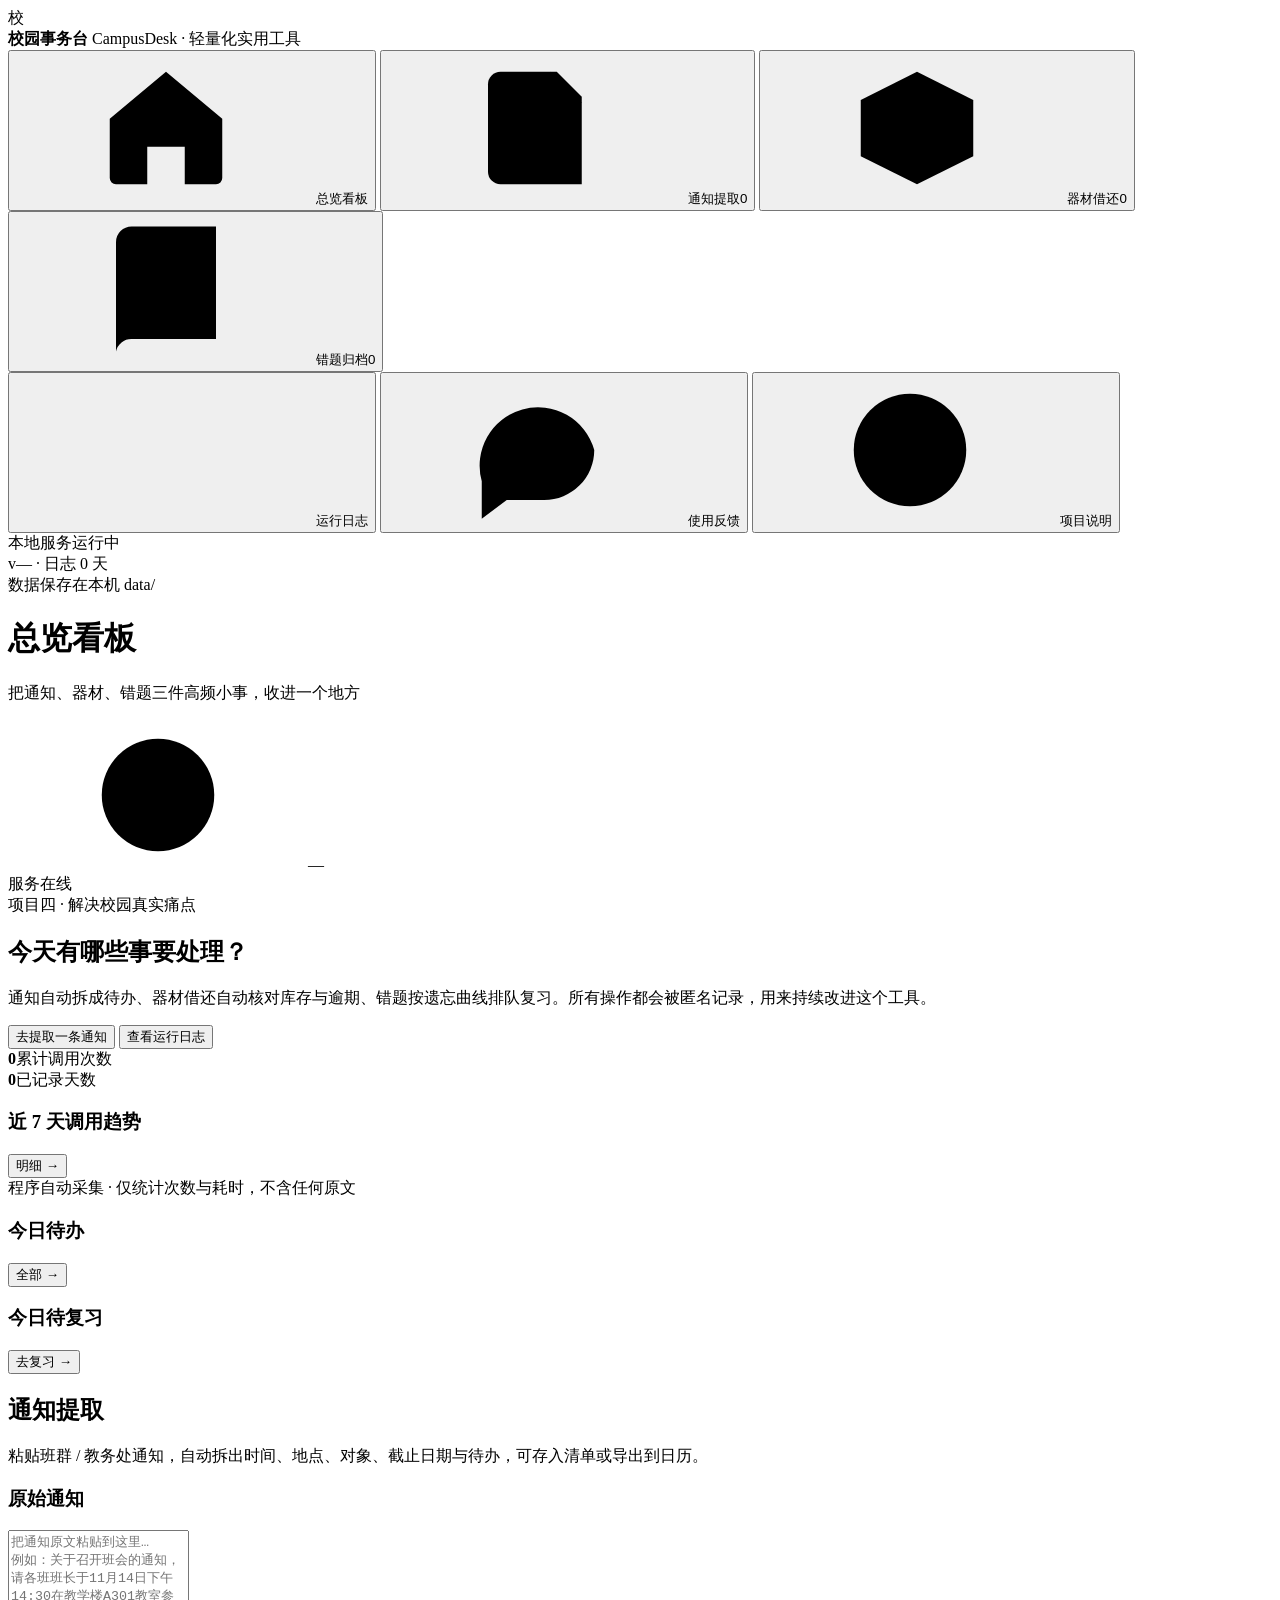
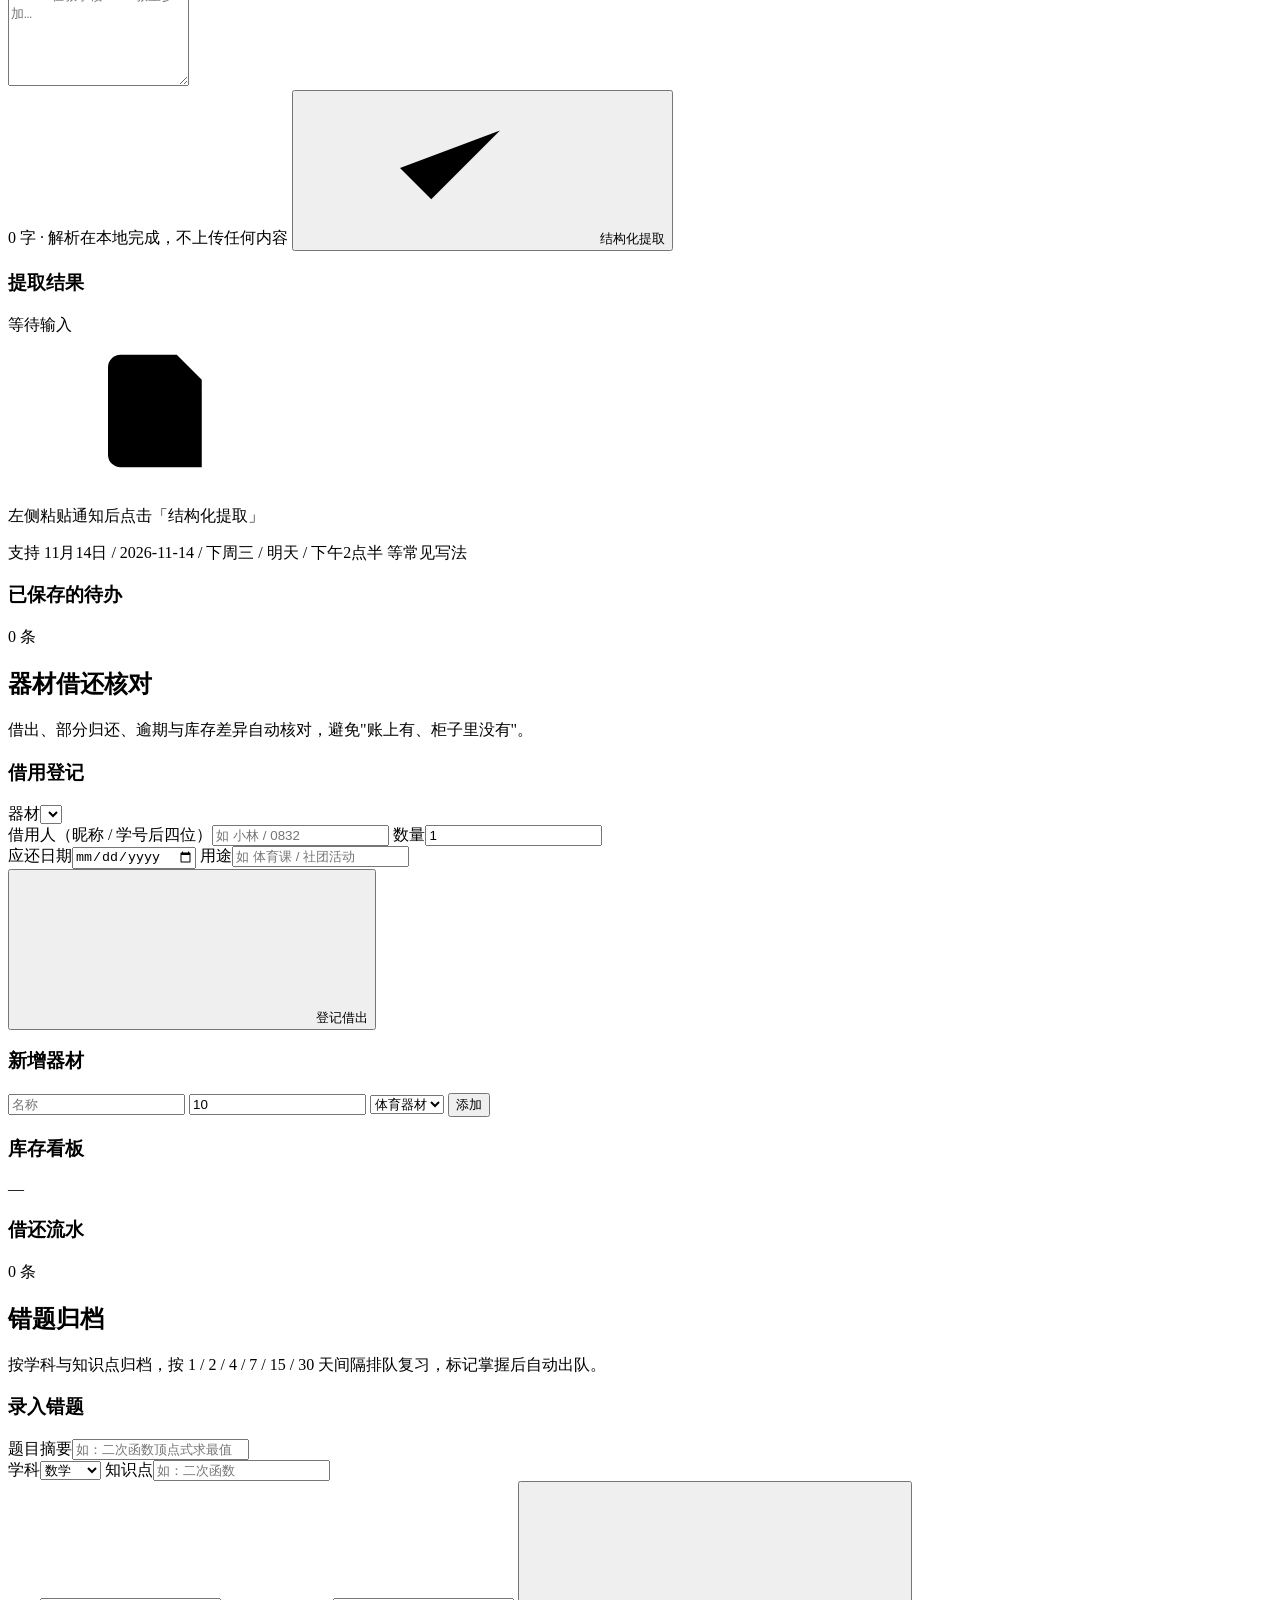
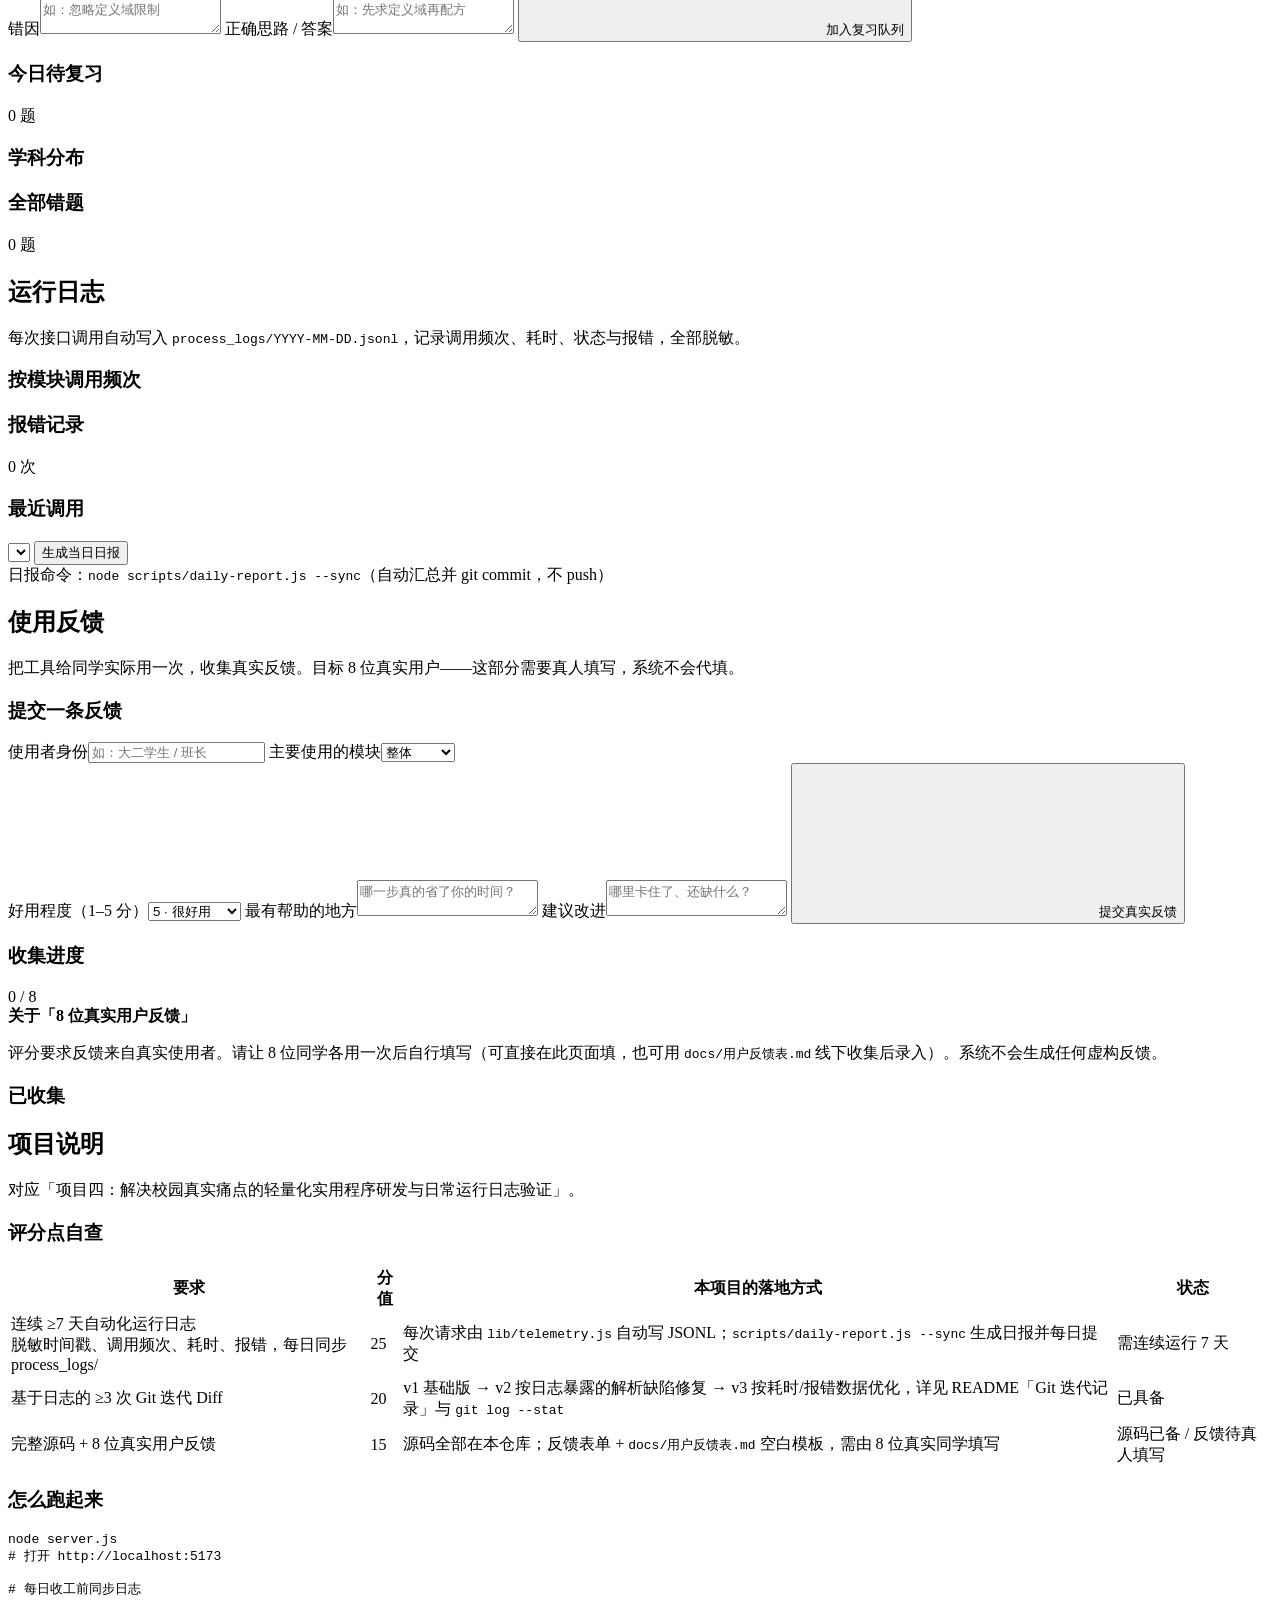
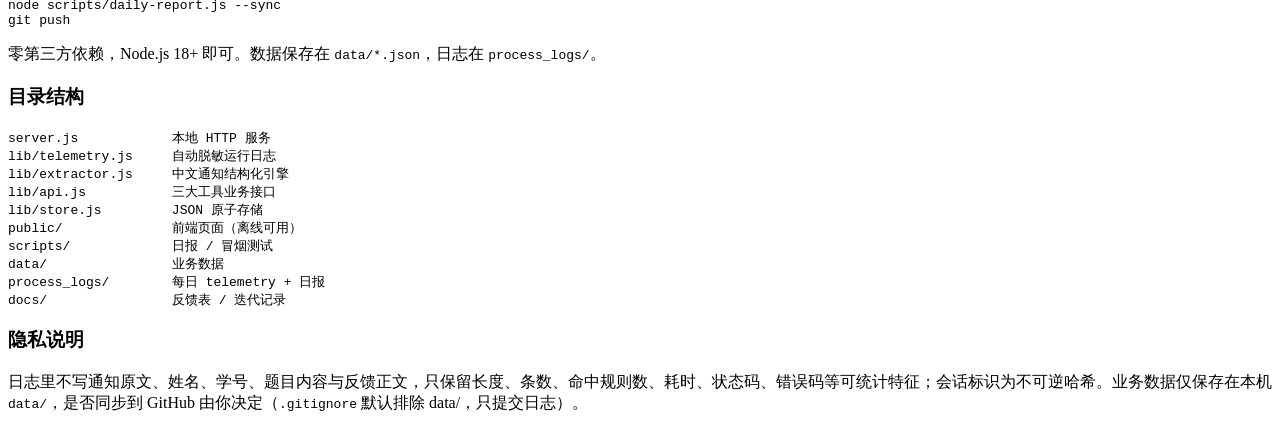
==== public/index.html @ 6c7e113b "feat(v1): 校园事务台基础可运行版 - 零依赖 Node HTTP 服务 + 离线可用前端 - 通知提取 / 器材借还核对 / 错题归档 三大工具 API - telemetry 自动脱敏日志" ====
<!DOCTYPE html>
<html lang="zh-CN">
<head>
<meta charset="UTF-8">
<meta name="viewport" content="width=device-width, initial-scale=1.0">
<title>校园事务台 · CampusDesk</title>
<link rel="stylesheet" href="/style.css">
</head>
<body>
<svg xmlns="http://www.w3.org/2000/svg" style="display:none" aria-hidden="true">
  <symbol id="i-home" viewBox="0 0 24 24"><path d="M3 10.5 12 3l9 7.5V20a1 1 0 0 1-1 1h-5v-6H9v6H4a1 1 0 0 1-1-1z"/></symbol>
  <symbol id="i-notice" viewBox="0 0 24 24"><path d="M6 3h9l4 4v14H6a2 2 0 0 1-2-2V5a2 2 0 0 1 2-2z"/><path d="M14 3v5h5M8 12h8M8 16h6"/></symbol>
  <symbol id="i-box" viewBox="0 0 24 24"><path d="M3 7.5 12 3l9 4.5v9L12 21l-9-4.5z"/><path d="m3 7.5 9 4.5 9-4.5M12 12v9"/></symbol>
  <symbol id="i-book" viewBox="0 0 24 24"><path d="M4 4.5A2.5 2.5 0 0 1 6.5 2H20v18H6.5A2.5 2.5 0 0 0 4 22z"/><path d="M8 7h8M8 11h6"/></symbol>
  <symbol id="i-chart" viewBox="0 0 24 24"><path d="M4 20V10M10 20V4M16 20v-7M22 20H2"/></symbol>
  <symbol id="i-chat" viewBox="0 0 24 24"><path d="M21 12a8 8 0 0 1-8 8H7l-4 3v-6a8 8 0 1 1 18-5z"/><path d="M8 11h8M8 14h5"/></symbol>
  <symbol id="i-info" viewBox="0 0 24 24"><circle cx="12" cy="12" r="9"/><path d="M12 11v5M12 8h.01"/></symbol>
  <symbol id="i-check" viewBox="0 0 24 24"><path d="m4 12 5 5L20 6"/></symbol>
  <symbol id="i-clock" viewBox="0 0 24 24"><circle cx="12" cy="12" r="9"/><path d="M12 7v5l3 2"/></symbol>
  <symbol id="i-alert" viewBox="0 0 24 24"><path d="M12 3 2 20h20z"/><path d="M12 9v5M12 17h.01"/></symbol>
  <symbol id="i-download" viewBox="0 0 24 24"><path d="M12 3v12m0 0 4-4m-4 4-4-4M4 19h16"/></symbol>
  <symbol id="i-plus" viewBox="0 0 24 24"><path d="M12 5v14M5 12h14"/></symbol>
</svg>

<div class="app">
  <aside class="sidebar">
    <div class="brand">
      <div class="brand-mark">校</div>
      <div class="brand-text">
        <strong>校园事务台</strong>
        <span>CampusDesk · 轻量化实用工具</span>
      </div>
    </div>
    <nav class="nav" id="nav">
      <button class="nav-item active" data-view="dashboard"><svg><use href="#i-home"/></svg>总览看板</button>
      <button class="nav-item" data-view="notice"><svg><use href="#i-notice"/></svg>通知提取<span class="nav-badge" id="badge-notice">0</span></button>
      <button class="nav-item" data-view="equipment"><svg><use href="#i-box"/></svg>器材借还<span class="nav-badge warn" id="badge-loan">0</span></button>
      <button class="nav-item" data-view="mistake"><svg><use href="#i-book"/></svg>错题归档<span class="nav-badge" id="badge-mistake">0</span></button>
      <div class="nav-divider"></div>
      <button class="nav-item" data-view="logs"><svg><use href="#i-chart"/></svg>运行日志</button>
      <button class="nav-item" data-view="feedback"><svg><use href="#i-chat"/></svg>使用反馈</button>
      <button class="nav-item" data-view="about"><svg><use href="#i-info"/></svg>项目说明</button>
    </nav>
    <div class="side-foot">
      <div class="live-dot"><i></i> 本地服务运行中</div>
      <div class="side-meta">v<span id="side-version">—</span> · 日志 <span id="side-logdays">0</span> 天</div>
      <div class="side-meta">数据保存在本机 data/</div>
    </div>
  </aside>

  <div class="main">
    <header class="topbar">
      <div>
        <h1 id="page-title">总览看板</h1>
        <p id="page-sub">把通知、器材、错题三件高频小事，收进一个地方</p>
      </div>
      <div class="topbar-right">
        <div class="today-chip"><svg><use href="#i-clock"/></svg><span id="today-text">—</span></div>
        <div class="health-chip"><span class="pulse"></span>服务在线</div>
      </div>
    </header>

    <main class="content">
      <!-- ============ 总览 ============ -->
      <section class="view active" id="view-dashboard">
        <div class="hero">
          <div class="hero-copy">
            <div class="hero-kicker">项目四 · 解决校园真实痛点</div>
            <h2>今天有哪些事要处理？</h2>
            <p>通知自动拆成待办、器材借还自动核对库存与逾期、错题按遗忘曲线排队复习。所有操作都会被匿名记录，用来持续改进这个工具。</p>
            <div class="hero-actions">
              <button class="btn btn-white" data-go="notice">去提取一条通知</button>
              <button class="btn btn-ghost-white" data-go="logs">查看运行日志</button>
            </div>
          </div>
          <div class="hero-side">
            <div class="hero-num"><strong id="hero-calls">0</strong><span>累计调用次数</span></div>
            <div class="hero-num"><strong id="hero-days">0</strong><span>已记录天数</span></div>
          </div>
        </div>

        <div class="stat-grid" id="stat-grid"></div>

        <div class="two-col">
          <div class="card">
            <div class="card-head"><h3>近 7 天调用趋势</h3><button class="link-btn" data-go="logs">明细 →</button></div>
            <div id="trend-chart" class="trend-chart"></div>
            <div class="chart-foot">程序自动采集 · 仅统计次数与耗时，不含任何原文</div>
          </div>
          <div class="card">
            <div class="card-head"><h3>今日待办</h3><button class="link-btn" data-go="notice">全部 →</button></div>
            <div id="dash-todos" class="mini-list"></div>
            <div class="card-head mt"><h3>今日待复习</h3><button class="link-btn" data-go="mistake">去复习 →</button></div>
            <div id="dash-reviews" class="mini-list"></div>
          </div>
        </div>
      </section>

      <!-- ============ 通知提取 ============ -->
      <section class="view" id="view-notice">
        <div class="section-intro">
          <h2>通知提取</h2>
          <p>粘贴班群 / 教务处通知，自动拆出时间、地点、对象、截止日期与待办，可存入清单或导出到日历。</p>
        </div>
        <div class="two-col uneven">
          <div class="card">
            <div class="card-head">
              <h3>原始通知</h3>
              <div class="sample-row" id="sample-row"></div>
            </div>
            <textarea id="notice-input" class="textarea" rows="10" placeholder="把通知原文粘贴到这里…&#10;例如：关于召开班会的通知，请各班班长于11月14日下午14:30在教学楼A301教室参加…"></textarea>
            <div class="row-between">
              <span class="hint"><span id="notice-count">0</span> 字 · 解析在本地完成，不上传任何内容</span>
              <button class="btn btn-primary" id="btn-parse"><svg><use href="#i-check"/></svg>结构化提取</button>
            </div>
          </div>
          <div class="card">
            <div class="card-head"><h3>提取结果</h3><span class="chip" id="parse-conf">等待输入</span></div>
            <div id="parse-result" class="empty-state">
              <div class="empty-icon"><svg><use href="#i-notice"/></svg></div>
              <p>左侧粘贴通知后点击「结构化提取」</p>
              <span>支持 11月14日 / 2026-11-14 / 下周三 / 明天 / 下午2点半 等常见写法</span>
            </div>
          </div>
        </div>
        <div class="card">
          <div class="card-head"><h3>已保存的待办</h3><span class="chip" id="notice-total">0 条</span></div>
          <div id="notice-list"></div>
        </div>
      </section>

      <!-- ============ 器材借还 ============ -->
      <section class="view" id="view-equipment">
        <div class="section-intro">
          <h2>器材借还核对</h2>
          <p>借出、部分归还、逾期与库存差异自动核对，避免"账上有、柜子里没有"。</p>
        </div>
        <div class="recon-bar" id="recon-bar"></div>
        <div class="two-col uneven">
          <div class="card">
            <div class="card-head"><h3>借用登记</h3></div>
            <form id="form-loan" class="form">
              <label>器材<select id="loan-item" required></select></label>
              <div class="form-row">
                <label>借用人（昵称 / 学号后四位）<input id="loan-borrower" required placeholder="如 小林 / 0832" maxlength="24"></label>
                <label>数量<input id="loan-qty" type="number" min="1" value="1" required></label>
              </div>
              <div class="form-row">
                <label>应还日期<input id="loan-due" type="date" required></label>
                <label>用途<input id="loan-purpose" placeholder="如 体育课 / 社团活动" maxlength="40"></label>
              </div>
              <button class="btn btn-primary full" type="submit"><svg><use href="#i-plus"/></svg>登记借出</button>
            </form>
            <div class="card-head mt"><h3>新增器材</h3></div>
            <form id="form-equipment" class="form inline-form">
              <input id="eq-name" placeholder="名称" required maxlength="30">
              <input id="eq-total" type="number" min="1" value="10" placeholder="总数" required>
              <select id="eq-category"><option>体育器材</option><option>实验设备</option><option>教学设备</option><option>其他</option></select>
              <button class="btn btn-soft" type="submit">添加</button>
            </form>
          </div>
          <div class="card">
            <div class="card-head"><h3>库存看板</h3><span class="chip" id="eq-count">—</span></div>
            <div id="eq-grid" class="eq-grid"></div>
          </div>
        </div>
        <div class="card">
          <div class="card-head"><h3>借还流水</h3><span class="chip" id="loan-count">0 条</span></div>
          <div id="loan-table"></div>
        </div>
      </section>

      <!-- ============ 错题归档 ============ -->
      <section class="view" id="view-mistake">
        <div class="section-intro">
          <h2>错题归档</h2>
          <p>按学科与知识点归档，按 1 / 2 / 4 / 7 / 15 / 30 天间隔排队复习，标记掌握后自动出队。</p>
        </div>
        <div class="two-col uneven">
          <div class="card">
            <div class="card-head"><h3>录入错题</h3></div>
            <form id="form-mistake" class="form">
              <label>题目摘要<input id="ms-title" required placeholder="如：二次函数顶点式求最值" maxlength="80"></label>
              <div class="form-row">
                <label>学科<select id="ms-subject"><option>数学</option><option>英语</option><option>物理</option><option>化学</option><option>语文</option><option>生物</option><option>计算机</option><option>其他</option></select></label>
                <label>知识点<input id="ms-knowledge" placeholder="如：二次函数" maxlength="30"></label>
              </div>
              <label>错因<textarea id="ms-reason" rows="2" placeholder="如：忽略定义域限制" maxlength="120"></textarea></label>
              <label>正确思路 / 答案<textarea id="ms-answer" rows="2" placeholder="如：先求定义域再配方" maxlength="120"></textarea></label>
              <button class="btn btn-primary full" type="submit"><svg><use href="#i-plus"/></svg>加入复习队列</button>
            </form>
          </div>
          <div class="card">
            <div class="card-head"><h3>今日待复习</h3><span class="chip accent" id="due-count">0 题</span></div>
            <div id="due-list" class="due-list"></div>
            <div class="card-head mt"><h3>学科分布</h3></div>
            <div id="subject-bars"></div>
          </div>
        </div>
        <div class="card">
          <div class="card-head"><h3>全部错题</h3><span class="chip" id="ms-total">0 题</span></div>
          <div id="mistake-table"></div>
        </div>
      </section>

      <!-- ============ 运行日志 ============ -->
      <section class="view" id="view-logs">
        <div class="section-intro">
          <h2>运行日志</h2>
          <p>每次接口调用自动写入 <code>process_logs/YYYY-MM-DD.jsonl</code>，记录调用频次、耗时、状态与报错，全部脱敏。</p>
        </div>
        <div class="stat-grid" id="log-stats"></div>
        <div class="two-col">
          <div class="card">
            <div class="card-head"><h3>按模块调用频次</h3></div>
            <div id="module-bars"></div>
          </div>
          <div class="card">
            <div class="card-head"><h3>报错记录</h3><span class="chip" id="error-count">0 次</span></div>
            <div id="error-list"></div>
          </div>
        </div>
        <div class="card">
          <div class="card-head">
            <h3>最近调用</h3>
            <div class="head-actions">
              <select id="log-day-select" class="select-sm"></select>
              <button class="btn btn-soft" id="btn-report">生成当日日报</button>
            </div>
          </div>
          <div id="log-table"></div>
          <div class="chart-foot">日报命令：<code>node scripts/daily-report.js --sync</code>（自动汇总并 git commit，不 push）</div>
        </div>
      </section>

      <!-- ============ 使用反馈 ============ -->
      <section class="view" id="view-feedback">
        <div class="section-intro">
          <h2>使用反馈</h2>
          <p>把工具给同学实际用一次，收集真实反馈。目标 8 位真实用户——这部分需要真人填写，系统不会代填。</p>
        </div>
        <div class="two-col uneven">
          <div class="card">
            <div class="card-head"><h3>提交一条反馈</h3></div>
            <form id="form-feedback" class="form">
              <div class="form-row">
                <label>使用者身份<input id="fb-role" required placeholder="如：大二学生 / 班长" maxlength="20"></label>
                <label>主要使用的模块<select id="fb-module"><option>整体</option><option>通知提取</option><option>器材借还</option><option>错题归档</option><option>运行日志</option></select></label>
              </div>
              <label>好用程度（1–5 分）<select id="fb-score"><option value="5">5 · 很好用</option><option value="4">4 · 基本顺手</option><option value="3">3 · 一般</option><option value="2">2 · 不太好</option><option value="1">1 · 很难用</option></select></label>
              <label>最有帮助的地方<textarea id="fb-liked" rows="2" maxlength="160" placeholder="哪一步真的省了你的时间？"></textarea></label>
              <label>建议改进<textarea id="fb-suggestion" rows="2" maxlength="160" placeholder="哪里卡住了、还缺什么？"></textarea></label>
              <button class="btn btn-primary full" type="submit"><svg><use href="#i-plus"/></svg>提交真实反馈</button>
            </form>
          </div>
          <div class="card">
            <div class="card-head"><h3>收集进度</h3><span class="chip accent" id="fb-progress">0 / 8</span></div>
            <div class="progress"><div id="fb-progress-bar"></div></div>
            <div class="notice-box">
              <strong>关于「8 位真实用户反馈」</strong>
              <p>评分要求反馈来自真实使用者。请让 8 位同学各用一次后自行填写（可直接在此页面填，也可用 <code>docs/用户反馈表.md</code> 线下收集后录入）。系统不会生成任何虚构反馈。</p>
            </div>
            <div class="card-head mt"><h3>已收集</h3></div>
            <div id="fb-list" class="fb-list"></div>
          </div>
        </div>
      </section>

      <!-- ============ 项目说明 ============ -->
      <section class="view" id="view-about">
        <div class="section-intro">
          <h2>项目说明</h2>
          <p>对应「项目四：解决校园真实痛点的轻量化实用程序研发与日常运行日志验证」。</p>
        </div>
        <div class="card">
          <div class="card-head"><h3>评分点自查</h3></div>
          <table class="table">
            <thead><tr><th>要求</th><th>分值</th><th>本项目的落地方式</th><th>状态</th></tr></thead>
            <tbody>
              <tr><td>连续 ≥7 天自动化运行日志<br><span class="muted">脱敏时间戳、调用频次、耗时、报错，每日同步 process_logs/</span></td><td>25</td><td>每次请求由 <code>lib/telemetry.js</code> 自动写 JSONL；<code>scripts/daily-report.js --sync</code> 生成日报并每日提交</td><td><span class="tag tag-warn">需连续运行 7 天</span></td></tr>
              <tr><td>基于日志的 ≥3 次 Git 迭代 Diff</td><td>20</td><td>v1 基础版 → v2 按日志暴露的解析缺陷修复 → v3 按耗时/报错数据优化，详见 README「Git 迭代记录」与 <code>git log --stat</code></td><td><span class="tag tag-ok">已具备</span></td></tr>
              <tr><td>完整源码 + 8 位真实用户反馈</td><td>15</td><td>源码全部在本仓库；反馈表单 + <code>docs/用户反馈表.md</code> 空白模板，需由 8 位真实同学填写</td><td><span class="tag tag-warn">源码已备 / 反馈待真人填写</span></td></tr>
            </tbody>
          </table>
        </div>
        <div class="two-col">
          <div class="card">
            <div class="card-head"><h3>怎么跑起来</h3></div>
            <pre class="codeblock">node server.js
# 打开 http://localhost:5173

# 每日收工前同步日志
node scripts/daily-report.js --sync
git push</pre>
            <p class="hint">零第三方依赖，Node.js 18+ 即可。数据保存在 <code>data/*.json</code>，日志在 <code>process_logs/</code>。</p>
          </div>
          <div class="card">
            <div class="card-head"><h3>目录结构</h3></div>
            <pre class="codeblock">server.js            本地 HTTP 服务
lib/telemetry.js     自动脱敏运行日志
lib/extractor.js     中文通知结构化引擎
lib/api.js           三大工具业务接口
lib/store.js         JSON 原子存储
public/              前端页面（离线可用）
scripts/             日报 / 冒烟测试
data/                业务数据
process_logs/        每日 telemetry + 日报
docs/                反馈表 / 迭代记录</pre>
          </div>
        </div>
        <div class="card">
          <div class="card-head"><h3>隐私说明</h3></div>
          <p class="about-p">日志里不写通知原文、姓名、学号、题目内容与反馈正文，只保留长度、条数、命中规则数、耗时、状态码、错误码等可统计特征；会话标识为不可逆哈希。业务数据仅保存在本机 <code>data/</code>，是否同步到 GitHub 由你决定（<code>.gitignore</code> 默认排除 data/，只提交日志）。</p>
        </div>
      </section>
    </main>
  </div>
</div>

<div id="toast" class="toast"></div>
<script src="/app.js"></script>
</body>
</html>
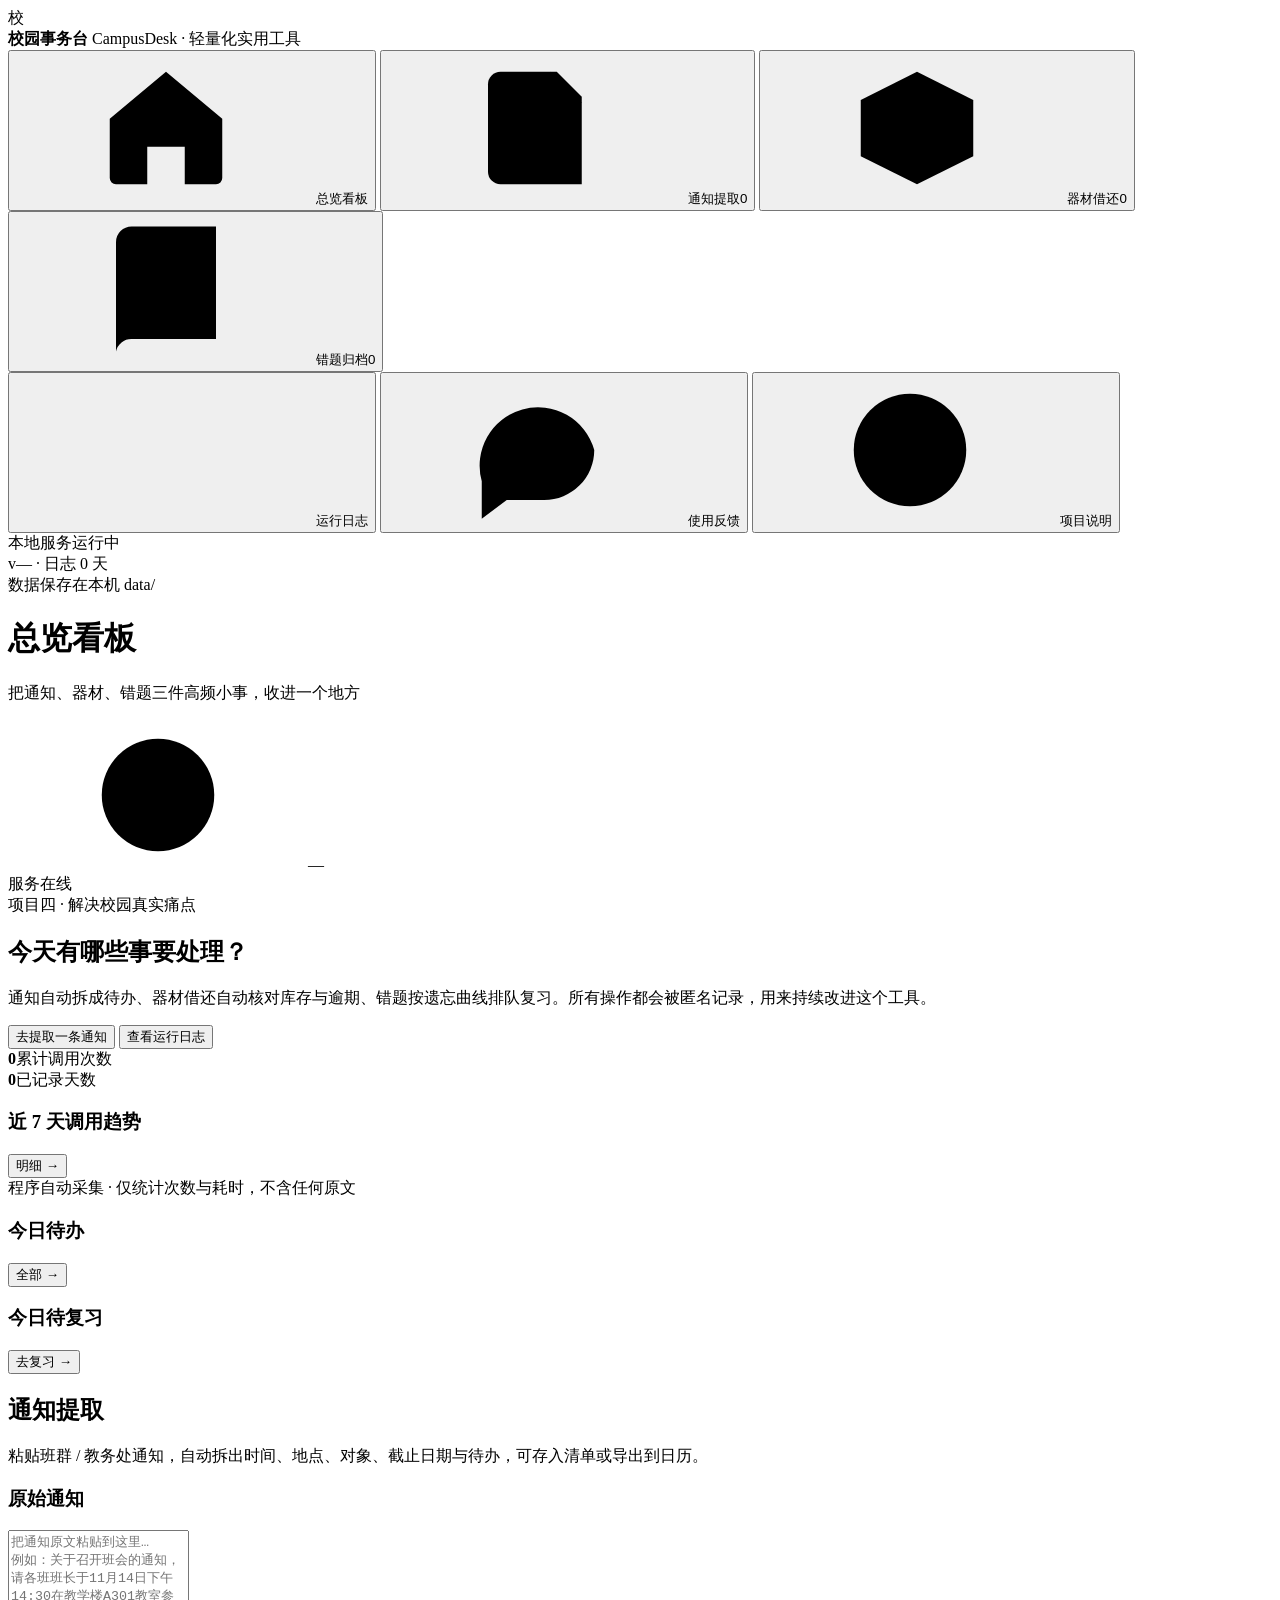
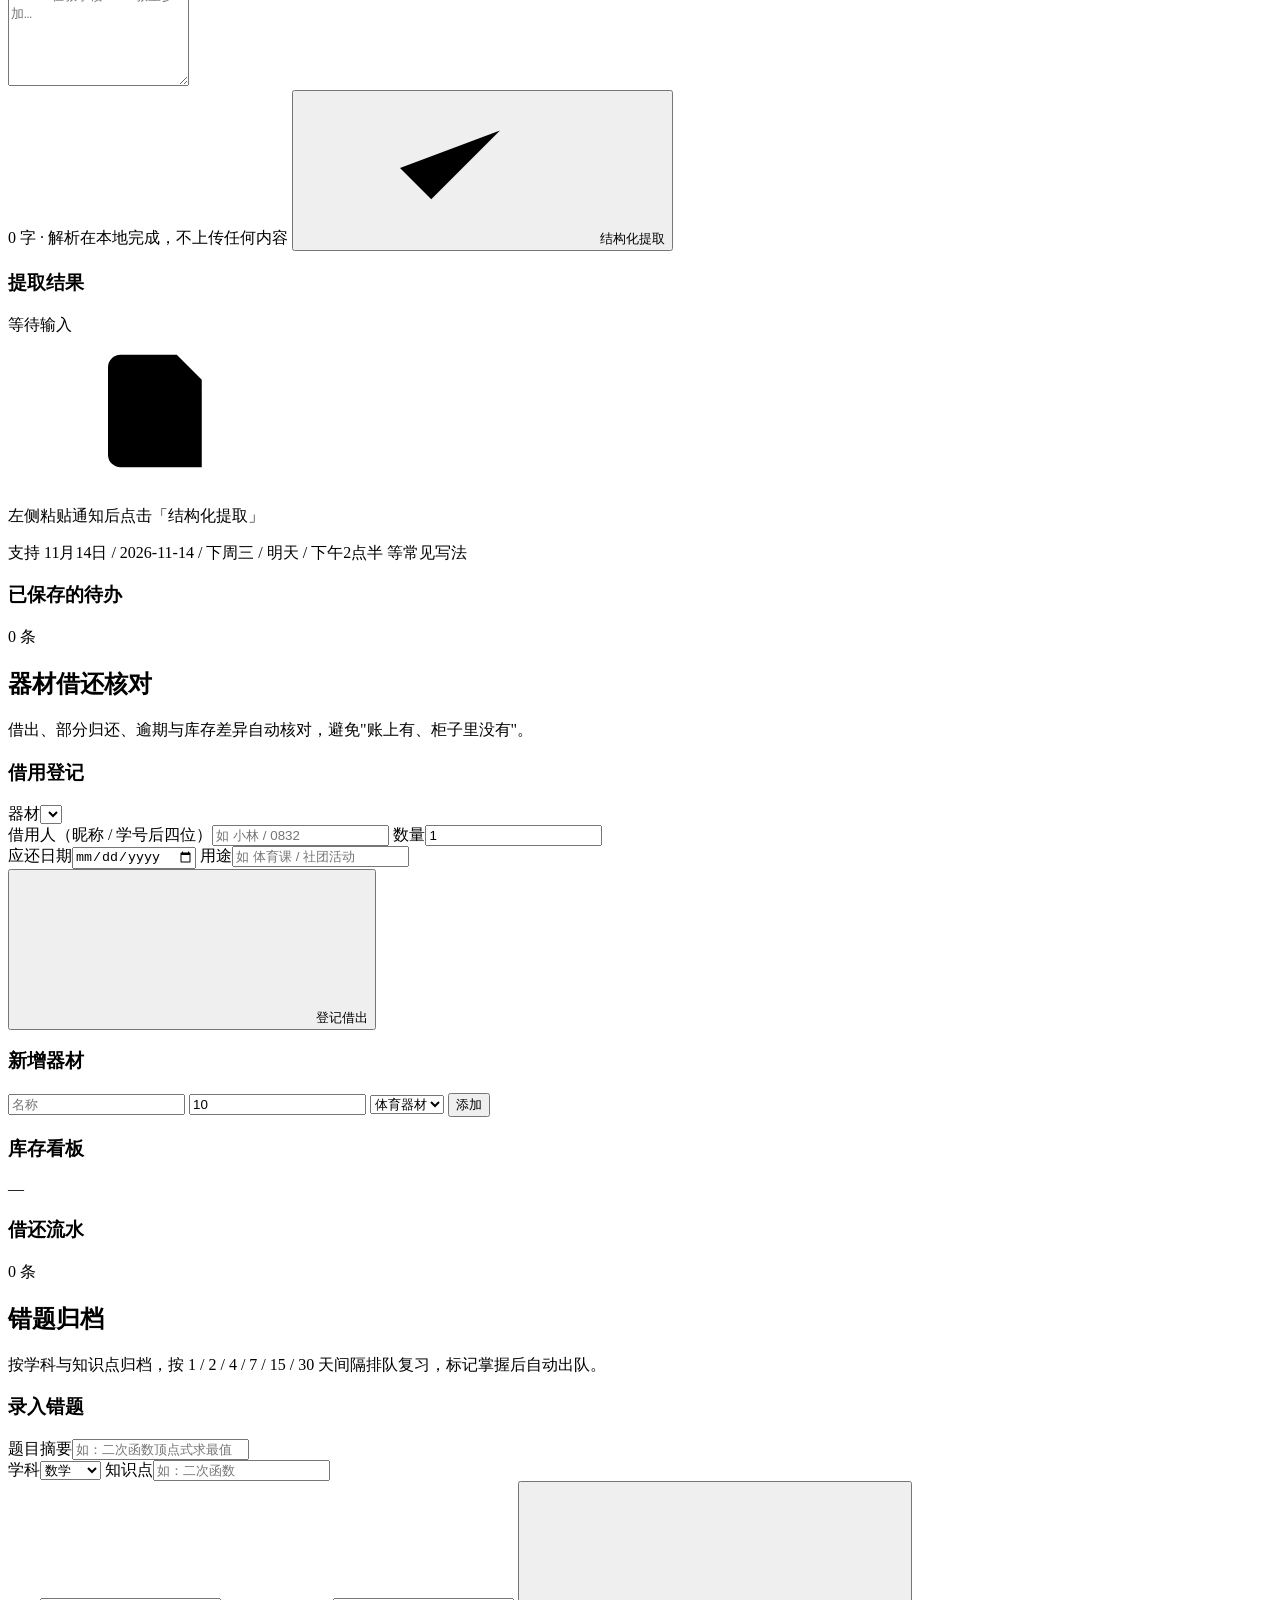
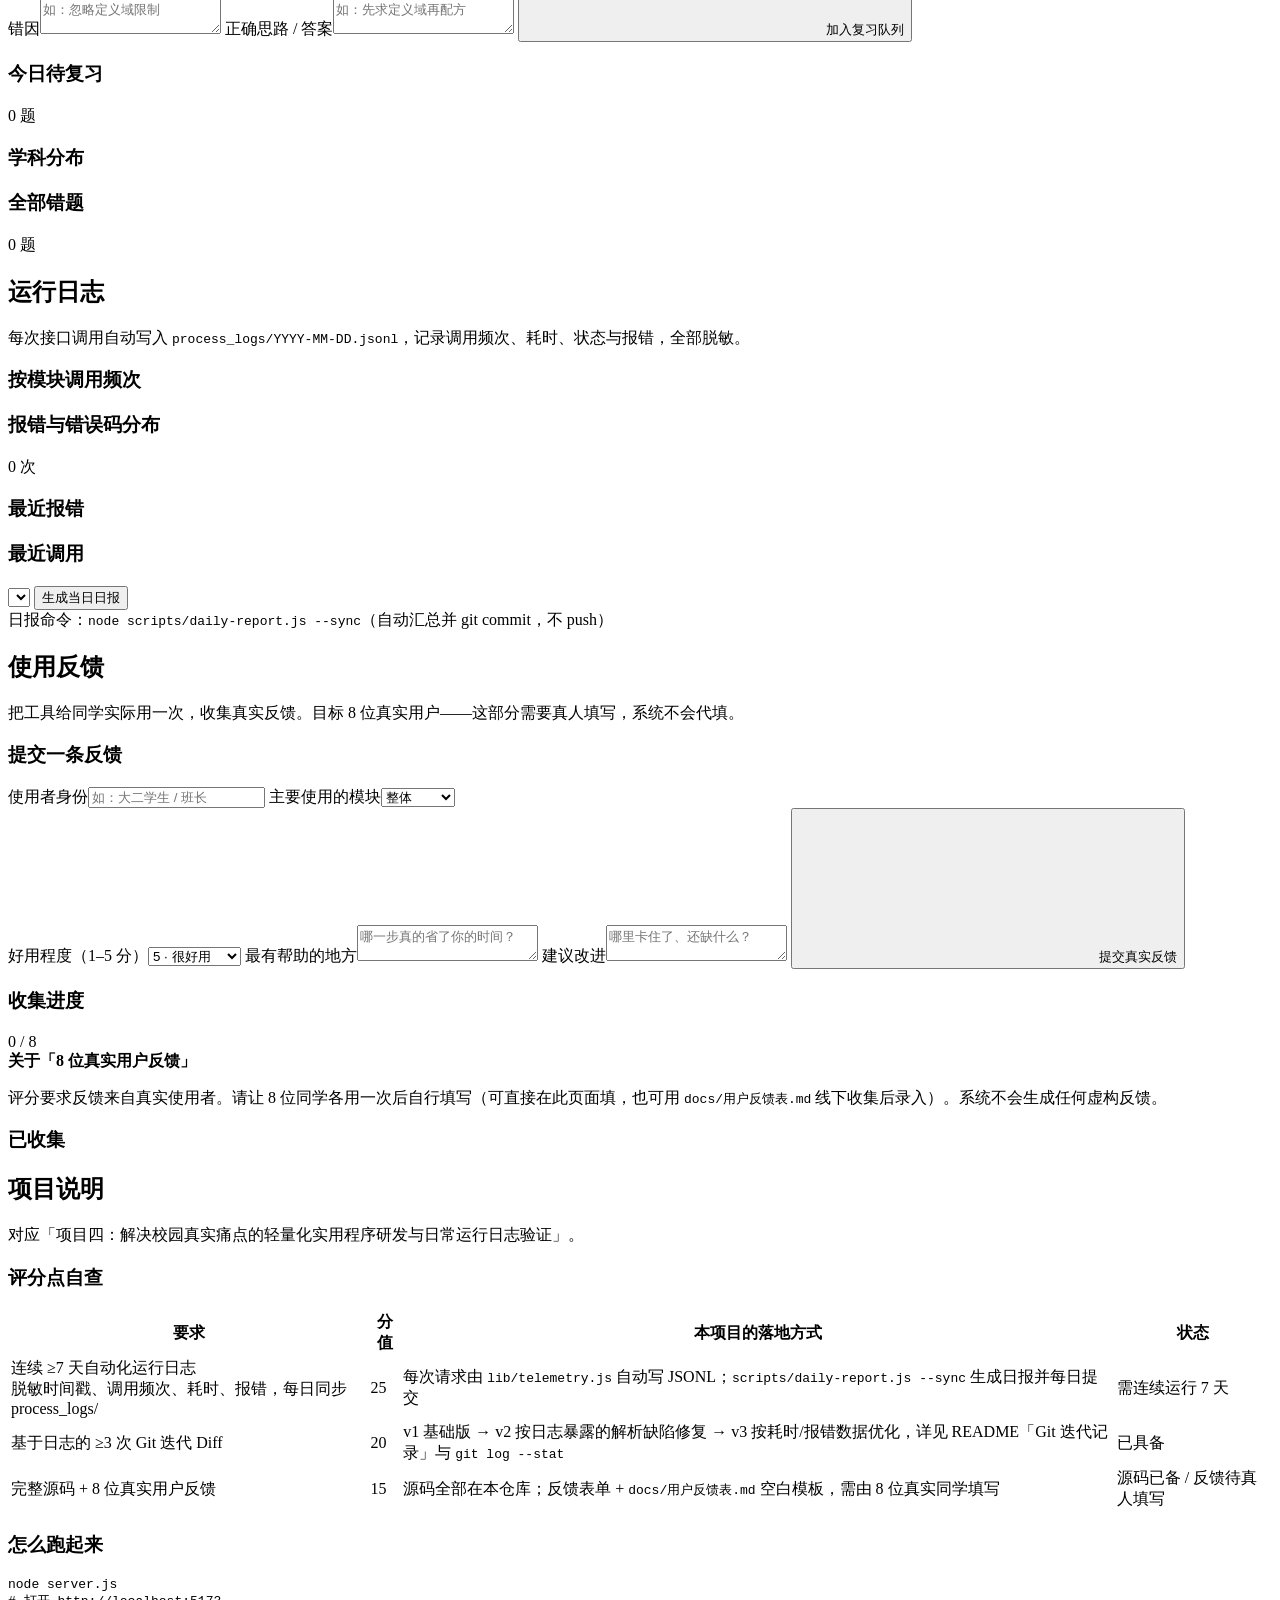
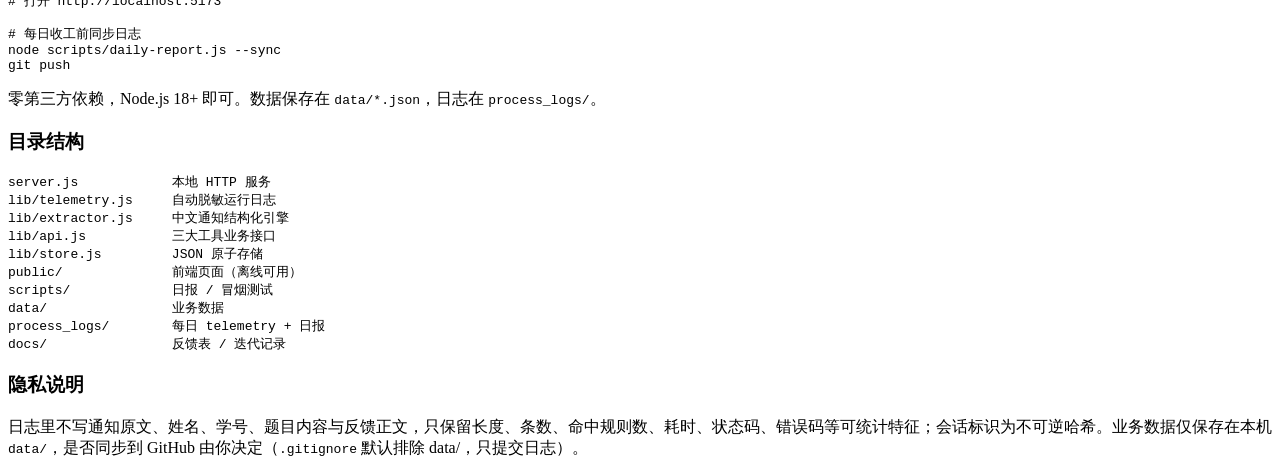
==== commit 4da552d5: "perf(v3): 依据耗时与报错日志做结构性优化 日志依据: 写类请求 12-15ms vs 读类 <2ms, bootstrap 峰值 28.19ms; 三类报错无法按错误码聚合 - handle" ====
--- a/public/index.html
+++ b/public/index.html
@@ -216,7 +216,9 @@
             <div id="module-bars"></div>
           </div>
           <div class="card">
-            <div class="card-head"><h3>报错记录</h3><span class="chip" id="error-count">0 次</span></div>
+            <div class="card-head"><h3>报错与错误码分布</h3><span class="chip" id="error-count">0 次</span></div>
+            <div id="error-codes"></div>
+            <div class="card-head mt"><h3>最近报错</h3></div>
             <div id="error-list"></div>
           </div>
         </div>
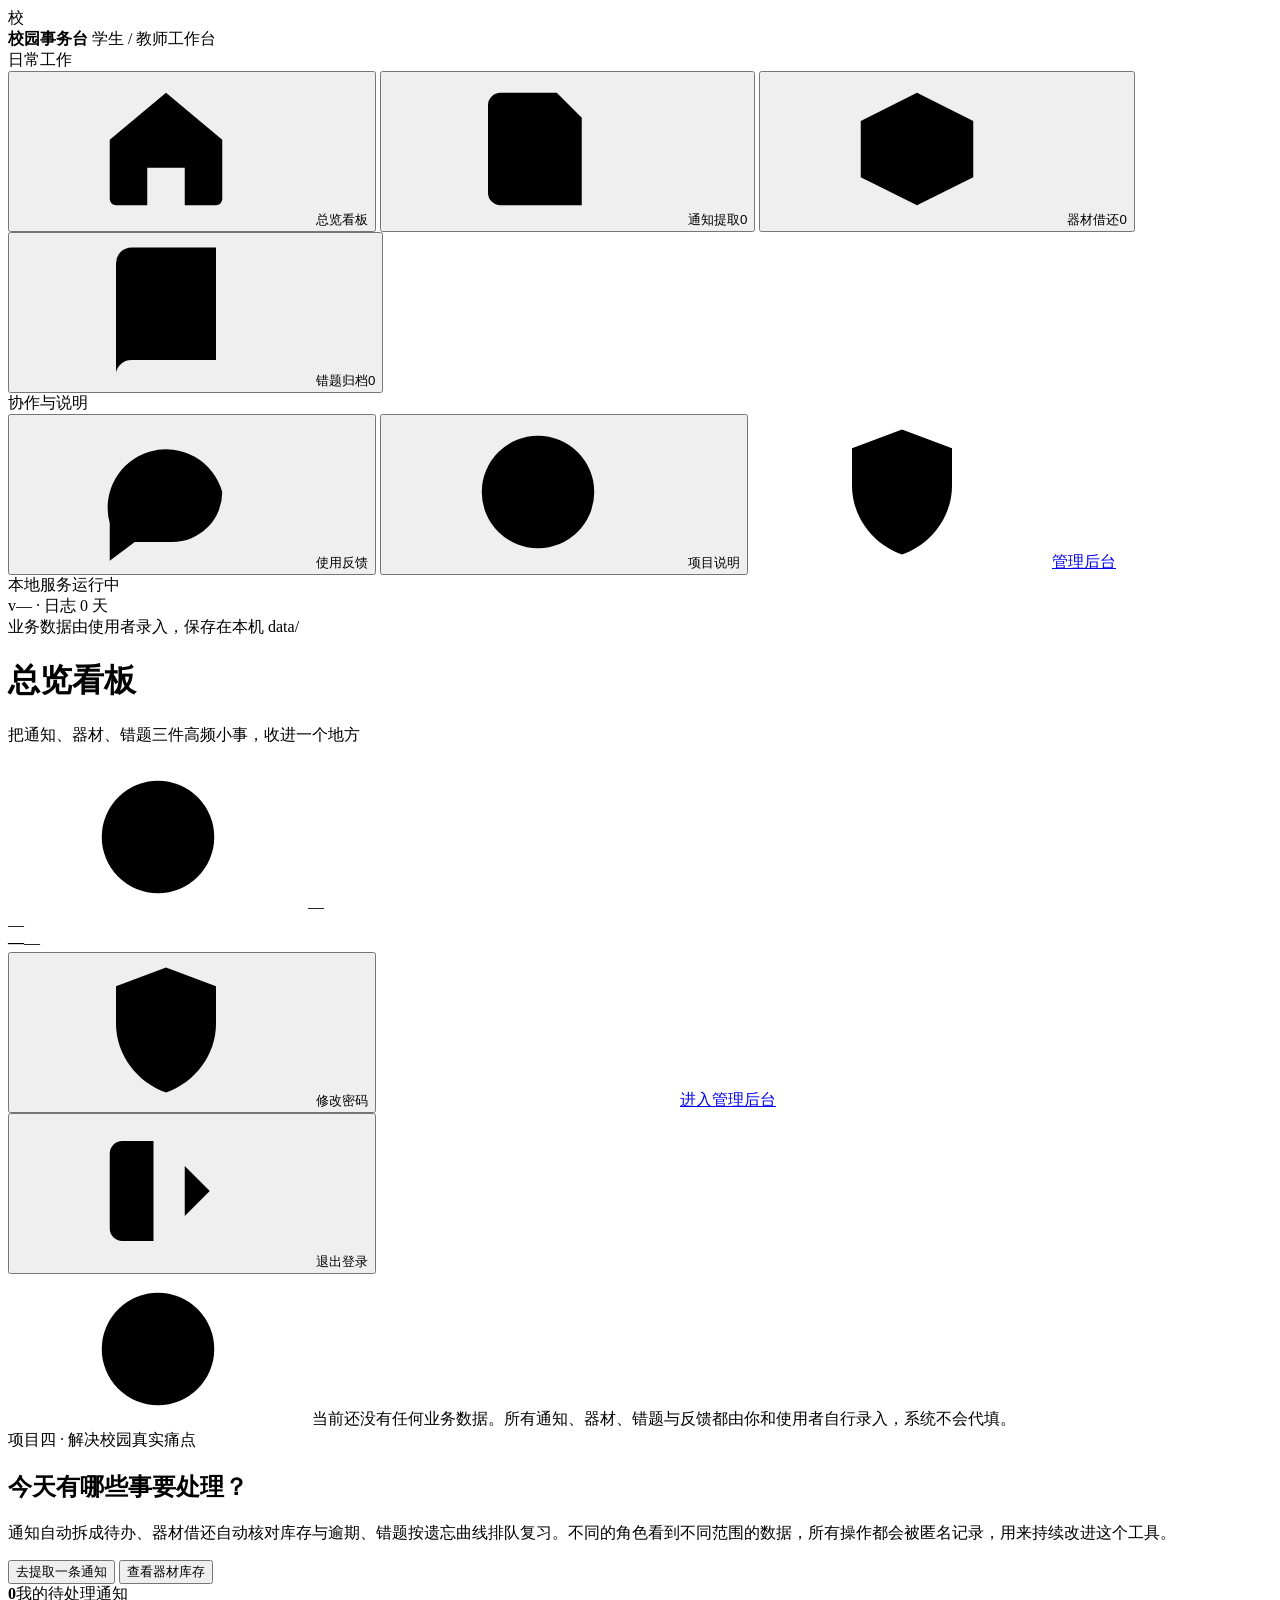
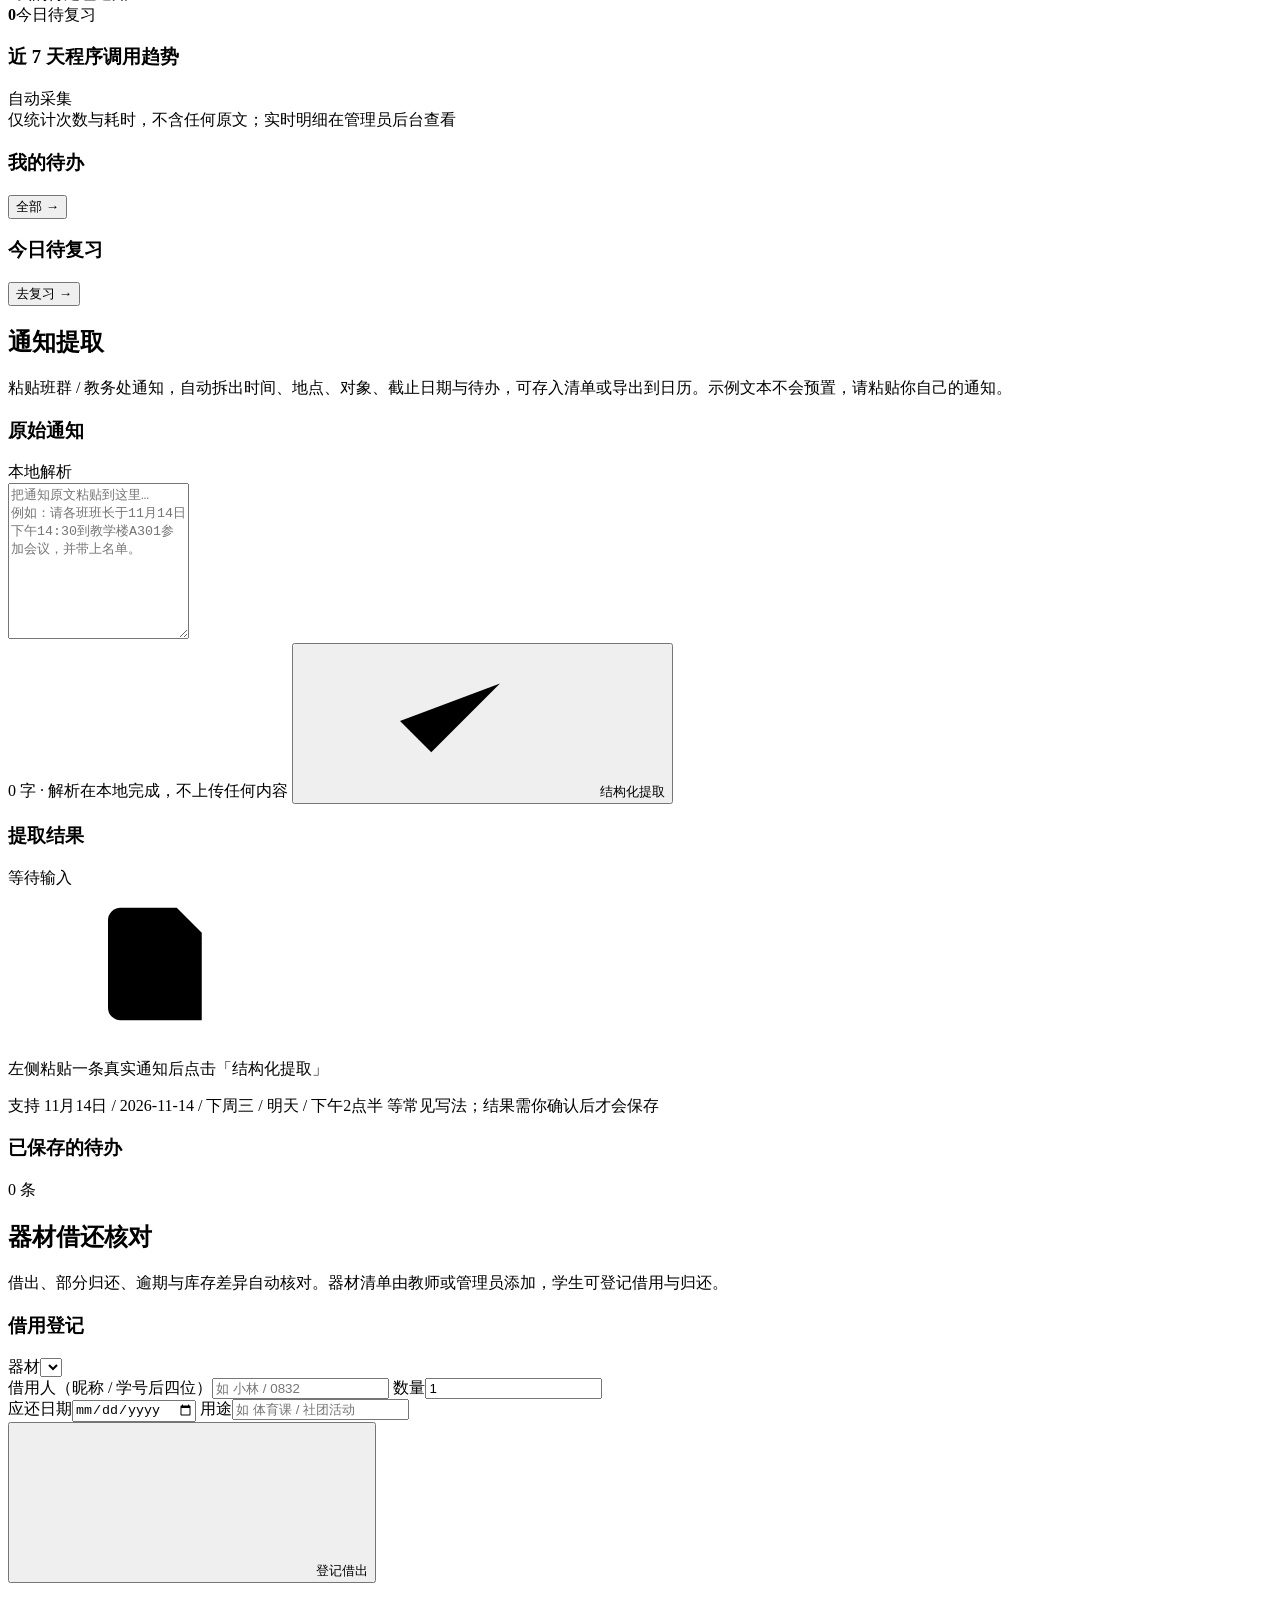
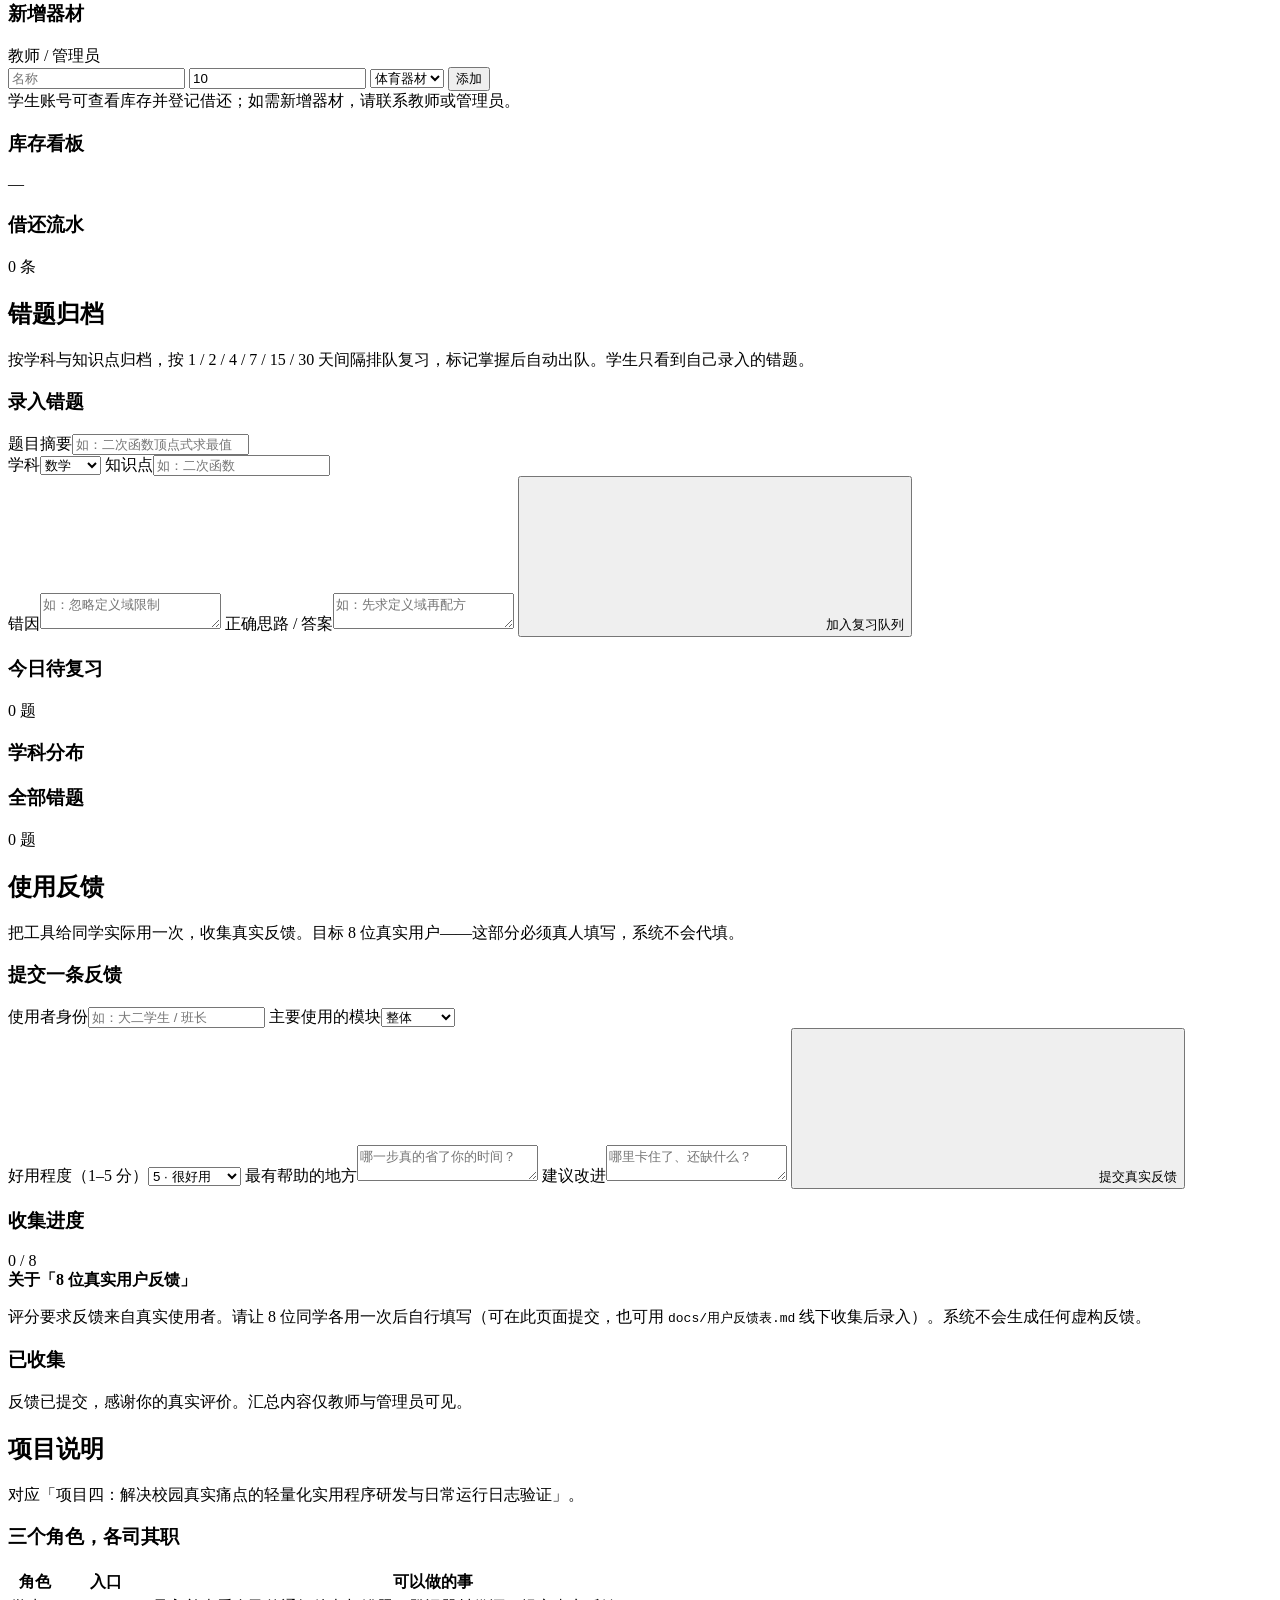
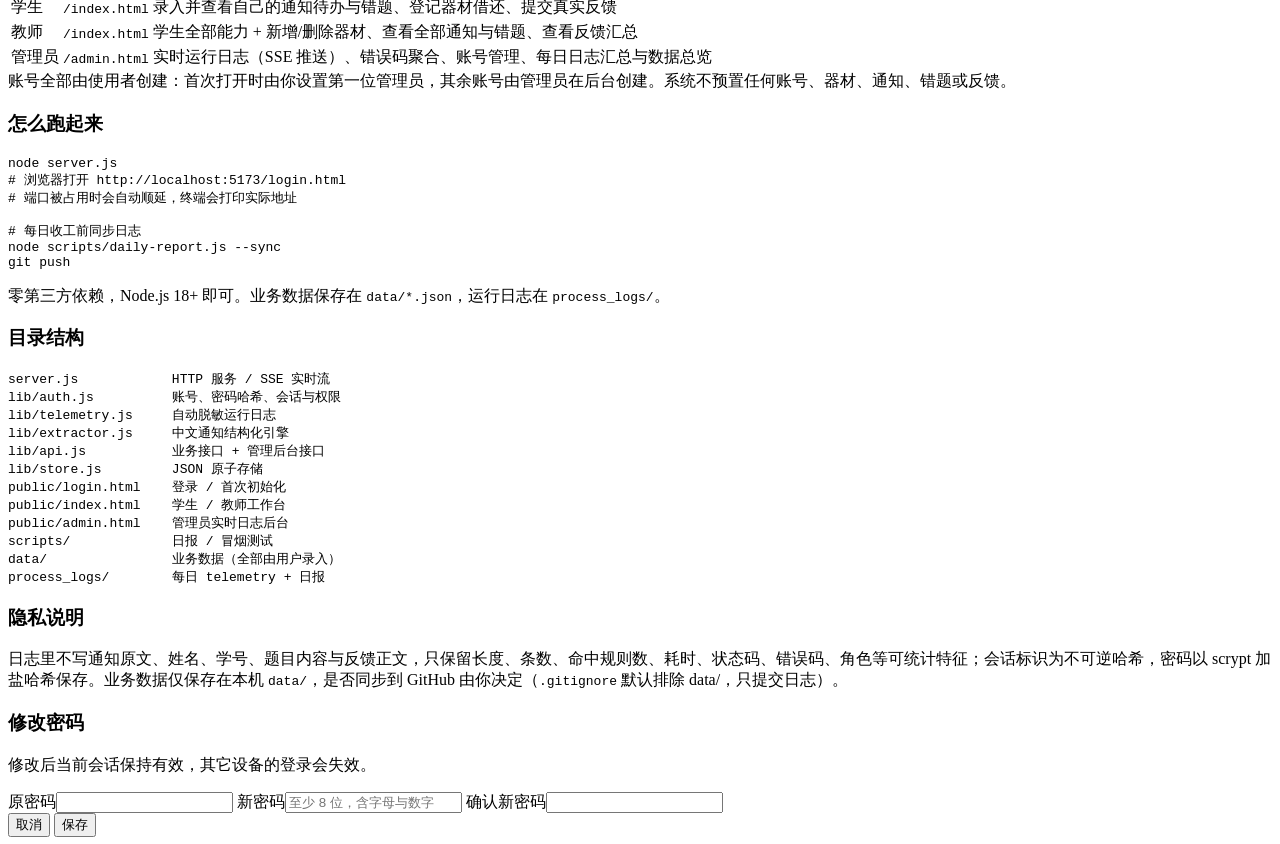
==== commit e9634657: "feat(v4): 登录体系 + 前后端拆分 + 管理员实时日志后台 需求: 学生/教师前端入口与登录、管理员后台实时观看运行日志、不添加任何预置数据 - 新增 lib/auth.js: scrypt" ====
--- a/public/index.html
+++ b/public/index.html
@@ -3,7 +3,7 @@
 <head>
 <meta charset="UTF-8">
 <meta name="viewport" content="width=device-width, initial-scale=1.0">
-<title>校园事务台 · CampusDesk</title>
+<title>工作台 · 校园事务台 CampusDesk</title>
 <link rel="stylesheet" href="/style.css">
 </head>
 <body>
@@ -20,31 +20,35 @@
   <symbol id="i-alert" viewBox="0 0 24 24"><path d="M12 3 2 20h20z"/><path d="M12 9v5M12 17h.01"/></symbol>
   <symbol id="i-download" viewBox="0 0 24 24"><path d="M12 3v12m0 0 4-4m-4 4-4-4M4 19h16"/></symbol>
   <symbol id="i-plus" viewBox="0 0 24 24"><path d="M12 5v14M5 12h14"/></symbol>
+  <symbol id="i-shield" viewBox="0 0 24 24"><path d="M12 2 4 5v6c0 5 3.4 9.4 8 11 4.6-1.6 8-6 8-11V5z"/><path d="m9 12 2 2 4-4"/></symbol>
+  <symbol id="i-logout" viewBox="0 0 24 24"><path d="M10 4H5a2 2 0 0 0-2 2v12a2 2 0 0 0 2 2h5"/><path d="M15 8l4 4-4 4M9 12h10"/></symbol>
 </svg>
 
-<div class="app">
+<div class="app shell">
   <aside class="sidebar">
     <div class="brand">
       <div class="brand-mark">校</div>
       <div class="brand-text">
         <strong>校园事务台</strong>
-        <span>CampusDesk · 轻量化实用工具</span>
+        <span>学生 / 教师工作台</span>
       </div>
     </div>
     <nav class="nav" id="nav">
+      <div class="nav-label">日常工作</div>
       <button class="nav-item active" data-view="dashboard"><svg><use href="#i-home"/></svg>总览看板</button>
       <button class="nav-item" data-view="notice"><svg><use href="#i-notice"/></svg>通知提取<span class="nav-badge" id="badge-notice">0</span></button>
       <button class="nav-item" data-view="equipment"><svg><use href="#i-box"/></svg>器材借还<span class="nav-badge warn" id="badge-loan">0</span></button>
       <button class="nav-item" data-view="mistake"><svg><use href="#i-book"/></svg>错题归档<span class="nav-badge" id="badge-mistake">0</span></button>
       <div class="nav-divider"></div>
-      <button class="nav-item" data-view="logs"><svg><use href="#i-chart"/></svg>运行日志</button>
+      <div class="nav-label">协作与说明</div>
       <button class="nav-item" data-view="feedback"><svg><use href="#i-chat"/></svg>使用反馈</button>
       <button class="nav-item" data-view="about"><svg><use href="#i-info"/></svg>项目说明</button>
+      <a class="nav-item hidden" id="nav-admin" href="/admin.html"><svg><use href="#i-shield"/></svg>管理后台</a>
     </nav>
     <div class="side-foot">
       <div class="live-dot"><i></i> 本地服务运行中</div>
       <div class="side-meta">v<span id="side-version">—</span> · 日志 <span id="side-logdays">0</span> 天</div>
-      <div class="side-meta">数据保存在本机 data/</div>
+      <div class="side-meta">业务数据由使用者录入，保存在本机 data/</div>
     </div>
   </aside>
 
@@ -56,26 +60,40 @@
       </div>
       <div class="topbar-right">
         <div class="today-chip"><svg><use href="#i-clock"/></svg><span id="today-text">—</span></div>
-        <div class="health-chip"><span class="pulse"></span>服务在线</div>
+        <div class="user-chip" id="user-chip">
+          <div class="user-avatar" id="user-avatar">—</div>
+          <div class="user-meta"><strong id="user-name">—</strong><span id="user-role">—</span></div>
+          <div class="user-menu" id="user-menu">
+            <button class="menu-item" id="btn-pass"><svg><use href="#i-shield"/></svg>修改密码</button>
+            <a class="menu-item hidden" id="link-admin" href="/admin.html"><svg><use href="#i-chart"/></svg>进入管理后台</a>
+            <div class="menu-sep"></div>
+            <button class="menu-item danger" id="btn-logout"><svg><use href="#i-logout"/></svg>退出登录</button>
+          </div>
+        </div>
       </div>
     </header>
 
     <main class="content">
+      <div class="zero-banner" id="zero-banner">
+        <svg><use href="#i-info"/></svg>
+        <span id="zero-text">当前还没有任何业务数据。所有通知、器材、错题与反馈都由你和使用者自行录入，系统不会代填。</span>
+      </div>
+
       <!-- ============ 总览 ============ -->
       <section class="view active" id="view-dashboard">
         <div class="hero">
           <div class="hero-copy">
             <div class="hero-kicker">项目四 · 解决校园真实痛点</div>
             <h2>今天有哪些事要处理？</h2>
-            <p>通知自动拆成待办、器材借还自动核对库存与逾期、错题按遗忘曲线排队复习。所有操作都会被匿名记录，用来持续改进这个工具。</p>
+            <p>通知自动拆成待办、器材借还自动核对库存与逾期、错题按遗忘曲线排队复习。不同的角色看到不同范围的数据，所有操作都会被匿名记录，用来持续改进这个工具。</p>
             <div class="hero-actions">
               <button class="btn btn-white" data-go="notice">去提取一条通知</button>
-              <button class="btn btn-ghost-white" data-go="logs">查看运行日志</button>
+              <button class="btn btn-ghost-white" data-go="equipment">查看器材库存</button>
             </div>
           </div>
           <div class="hero-side">
-            <div class="hero-num"><strong id="hero-calls">0</strong><span>累计调用次数</span></div>
-            <div class="hero-num"><strong id="hero-days">0</strong><span>已记录天数</span></div>
+            <div class="hero-num"><strong id="hero-todo">0</strong><span>我的待处理通知</span></div>
+            <div class="hero-num"><strong id="hero-review">0</strong><span>今日待复习</span></div>
           </div>
         </div>
 
@@ -83,12 +101,12 @@
 
         <div class="two-col">
           <div class="card">
-            <div class="card-head"><h3>近 7 天调用趋势</h3><button class="link-btn" data-go="logs">明细 →</button></div>
+            <div class="card-head"><h3>近 7 天程序调用趋势</h3><span class="chip">自动采集</span></div>
             <div id="trend-chart" class="trend-chart"></div>
-            <div class="chart-foot">程序自动采集 · 仅统计次数与耗时，不含任何原文</div>
-          </div>
-          <div class="card">
-            <div class="card-head"><h3>今日待办</h3><button class="link-btn" data-go="notice">全部 →</button></div>
+            <div class="chart-foot">仅统计次数与耗时，不含任何原文；实时明细在管理员后台查看</div>
+          </div>
+          <div class="card">
+            <div class="card-head"><h3>我的待办</h3><button class="link-btn" data-go="notice">全部 →</button></div>
             <div id="dash-todos" class="mini-list"></div>
             <div class="card-head mt"><h3>今日待复习</h3><button class="link-btn" data-go="mistake">去复习 →</button></div>
             <div id="dash-reviews" class="mini-list"></div>
@@ -100,15 +118,12 @@
       <section class="view" id="view-notice">
         <div class="section-intro">
           <h2>通知提取</h2>
-          <p>粘贴班群 / 教务处通知，自动拆出时间、地点、对象、截止日期与待办，可存入清单或导出到日历。</p>
+          <p>粘贴班群 / 教务处通知，自动拆出时间、地点、对象、截止日期与待办，可存入清单或导出到日历。示例文本不会预置，请粘贴你自己的通知。</p>
         </div>
         <div class="two-col uneven">
           <div class="card">
-            <div class="card-head">
-              <h3>原始通知</h3>
-              <div class="sample-row" id="sample-row"></div>
-            </div>
-            <textarea id="notice-input" class="textarea" rows="10" placeholder="把通知原文粘贴到这里…&#10;例如：关于召开班会的通知，请各班班长于11月14日下午14:30在教学楼A301教室参加…"></textarea>
+            <div class="card-head"><h3>原始通知</h3><span class="chip">本地解析</span></div>
+            <textarea id="notice-input" class="textarea" rows="10" placeholder="把通知原文粘贴到这里…&#10;例如：请各班班长于11月14日下午14:30到教学楼A301参加会议，并带上名单。"></textarea>
             <div class="row-between">
               <span class="hint"><span id="notice-count">0</span> 字 · 解析在本地完成，不上传任何内容</span>
               <button class="btn btn-primary" id="btn-parse"><svg><use href="#i-check"/></svg>结构化提取</button>
@@ -118,12 +133,12 @@
             <div class="card-head"><h3>提取结果</h3><span class="chip" id="parse-conf">等待输入</span></div>
             <div id="parse-result" class="empty-state">
               <div class="empty-icon"><svg><use href="#i-notice"/></svg></div>
-              <p>左侧粘贴通知后点击「结构化提取」</p>
-              <span>支持 11月14日 / 2026-11-14 / 下周三 / 明天 / 下午2点半 等常见写法</span>
+              <p>左侧粘贴一条真实通知后点击「结构化提取」</p>
+              <span>支持 11月14日 / 2026-11-14 / 下周三 / 明天 / 下午2点半 等常见写法；结果需你确认后才会保存</span>
             </div>
           </div>
         </div>
-        <div class="card">
+        <div class="card" style="margin-top:16px">
           <div class="card-head"><h3>已保存的待办</h3><span class="chip" id="notice-total">0 条</span></div>
           <div id="notice-list"></div>
         </div>
@@ -133,7 +148,7 @@
       <section class="view" id="view-equipment">
         <div class="section-intro">
           <h2>器材借还核对</h2>
-          <p>借出、部分归还、逾期与库存差异自动核对，避免"账上有、柜子里没有"。</p>
+          <p>借出、部分归还、逾期与库存差异自动核对。器材清单由教师或管理员添加，学生可登记借用与归还。</p>
         </div>
         <div class="recon-bar" id="recon-bar"></div>
         <div class="two-col uneven">
@@ -151,20 +166,21 @@
               </div>
               <button class="btn btn-primary full" type="submit"><svg><use href="#i-plus"/></svg>登记借出</button>
             </form>
-            <div class="card-head mt"><h3>新增器材</h3></div>
-            <form id="form-equipment" class="form inline-form">
+            <div class="card-head mt role-only" data-roles="teacher,admin"><h3>新增器材</h3><span class="chip">教师 / 管理员</span></div>
+            <form id="form-equipment" class="form inline-form role-only" data-roles="teacher,admin">
               <input id="eq-name" placeholder="名称" required maxlength="30">
               <input id="eq-total" type="number" min="1" value="10" placeholder="总数" required>
               <select id="eq-category"><option>体育器材</option><option>实验设备</option><option>教学设备</option><option>其他</option></select>
               <button class="btn btn-soft" type="submit">添加</button>
             </form>
+            <div class="admin-note role-only" data-roles="student">学生账号可查看库存并登记借还；如需新增器材，请联系教师或管理员。</div>
           </div>
           <div class="card">
             <div class="card-head"><h3>库存看板</h3><span class="chip" id="eq-count">—</span></div>
             <div id="eq-grid" class="eq-grid"></div>
           </div>
         </div>
-        <div class="card">
+        <div class="card" style="margin-top:16px">
           <div class="card-head"><h3>借还流水</h3><span class="chip" id="loan-count">0 条</span></div>
           <div id="loan-table"></div>
         </div>
@@ -174,7 +190,7 @@
       <section class="view" id="view-mistake">
         <div class="section-intro">
           <h2>错题归档</h2>
-          <p>按学科与知识点归档，按 1 / 2 / 4 / 7 / 15 / 30 天间隔排队复习，标记掌握后自动出队。</p>
+          <p>按学科与知识点归档，按 1 / 2 / 4 / 7 / 15 / 30 天间隔排队复习，标记掌握后自动出队。学生只看到自己录入的错题。</p>
         </div>
         <div class="two-col uneven">
           <div class="card">
@@ -197,49 +213,17 @@
             <div id="subject-bars"></div>
           </div>
         </div>
-        <div class="card">
+        <div class="card" style="margin-top:16px">
           <div class="card-head"><h3>全部错题</h3><span class="chip" id="ms-total">0 题</span></div>
           <div id="mistake-table"></div>
         </div>
       </section>
 
-      <!-- ============ 运行日志 ============ -->
-      <section class="view" id="view-logs">
-        <div class="section-intro">
-          <h2>运行日志</h2>
-          <p>每次接口调用自动写入 <code>process_logs/YYYY-MM-DD.jsonl</code>，记录调用频次、耗时、状态与报错，全部脱敏。</p>
-        </div>
-        <div class="stat-grid" id="log-stats"></div>
-        <div class="two-col">
-          <div class="card">
-            <div class="card-head"><h3>按模块调用频次</h3></div>
-            <div id="module-bars"></div>
-          </div>
-          <div class="card">
-            <div class="card-head"><h3>报错与错误码分布</h3><span class="chip" id="error-count">0 次</span></div>
-            <div id="error-codes"></div>
-            <div class="card-head mt"><h3>最近报错</h3></div>
-            <div id="error-list"></div>
-          </div>
-        </div>
-        <div class="card">
-          <div class="card-head">
-            <h3>最近调用</h3>
-            <div class="head-actions">
-              <select id="log-day-select" class="select-sm"></select>
-              <button class="btn btn-soft" id="btn-report">生成当日日报</button>
-            </div>
-          </div>
-          <div id="log-table"></div>
-          <div class="chart-foot">日报命令：<code>node scripts/daily-report.js --sync</code>（自动汇总并 git commit，不 push）</div>
-        </div>
-      </section>
-
       <!-- ============ 使用反馈 ============ -->
       <section class="view" id="view-feedback">
         <div class="section-intro">
           <h2>使用反馈</h2>
-          <p>把工具给同学实际用一次，收集真实反馈。目标 8 位真实用户——这部分需要真人填写，系统不会代填。</p>
+          <p>把工具给同学实际用一次，收集真实反馈。目标 8 位真实用户——这部分必须真人填写，系统不会代填。</p>
         </div>
         <div class="two-col uneven">
           <div class="card">
@@ -247,7 +231,7 @@
             <form id="form-feedback" class="form">
               <div class="form-row">
                 <label>使用者身份<input id="fb-role" required placeholder="如：大二学生 / 班长" maxlength="20"></label>
-                <label>主要使用的模块<select id="fb-module"><option>整体</option><option>通知提取</option><option>器材借还</option><option>错题归档</option><option>运行日志</option></select></label>
+                <label>主要使用的模块<select id="fb-module"><option>整体</option><option>通知提取</option><option>器材借还</option><option>错题归档</option><option>管理后台</option></select></label>
               </div>
               <label>好用程度（1–5 分）<select id="fb-score"><option value="5">5 · 很好用</option><option value="4">4 · 基本顺手</option><option value="3">3 · 一般</option><option value="2">2 · 不太好</option><option value="1">1 · 很难用</option></select></label>
               <label>最有帮助的地方<textarea id="fb-liked" rows="2" maxlength="160" placeholder="哪一步真的省了你的时间？"></textarea></label>
@@ -260,10 +244,11 @@
             <div class="progress"><div id="fb-progress-bar"></div></div>
             <div class="notice-box">
               <strong>关于「8 位真实用户反馈」</strong>
-              <p>评分要求反馈来自真实使用者。请让 8 位同学各用一次后自行填写（可直接在此页面填，也可用 <code>docs/用户反馈表.md</code> 线下收集后录入）。系统不会生成任何虚构反馈。</p>
+              <p>评分要求反馈来自真实使用者。请让 8 位同学各用一次后自行填写（可在此页面提交，也可用 <code>docs/用户反馈表.md</code> 线下收集后录入）。系统不会生成任何虚构反馈。</p>
             </div>
-            <div class="card-head mt"><h3>已收集</h3></div>
-            <div id="fb-list" class="fb-list"></div>
+            <div class="card-head mt role-only" data-roles="teacher,admin"><h3>已收集</h3></div>
+            <div id="fb-list" class="fb-list role-only" data-roles="teacher,admin"></div>
+            <div class="admin-note role-only" data-roles="student">反馈已提交，感谢你的真实评价。汇总内容仅教师与管理员可见。</div>
           </div>
         </div>
       </section>
@@ -275,47 +260,68 @@
           <p>对应「项目四：解决校园真实痛点的轻量化实用程序研发与日常运行日志验证」。</p>
         </div>
         <div class="card">
-          <div class="card-head"><h3>评分点自查</h3></div>
+          <div class="card-head"><h3>三个角色，各司其职</h3></div>
           <table class="table">
-            <thead><tr><th>要求</th><th>分值</th><th>本项目的落地方式</th><th>状态</th></tr></thead>
+            <thead><tr><th>角色</th><th>入口</th><th>可以做的事</th></tr></thead>
             <tbody>
-              <tr><td>连续 ≥7 天自动化运行日志<br><span class="muted">脱敏时间戳、调用频次、耗时、报错，每日同步 process_logs/</span></td><td>25</td><td>每次请求由 <code>lib/telemetry.js</code> 自动写 JSONL；<code>scripts/daily-report.js --sync</code> 生成日报并每日提交</td><td><span class="tag tag-warn">需连续运行 7 天</span></td></tr>
-              <tr><td>基于日志的 ≥3 次 Git 迭代 Diff</td><td>20</td><td>v1 基础版 → v2 按日志暴露的解析缺陷修复 → v3 按耗时/报错数据优化，详见 README「Git 迭代记录」与 <code>git log --stat</code></td><td><span class="tag tag-ok">已具备</span></td></tr>
-              <tr><td>完整源码 + 8 位真实用户反馈</td><td>15</td><td>源码全部在本仓库；反馈表单 + <code>docs/用户反馈表.md</code> 空白模板，需由 8 位真实同学填写</td><td><span class="tag tag-warn">源码已备 / 反馈待真人填写</span></td></tr>
+              <tr><td><span class="tag tag-blue">学生</span></td><td><code>/index.html</code></td><td>录入并查看自己的通知待办与错题、登记器材借还、提交真实反馈</td></tr>
+              <tr><td><span class="tag tag-ok">教师</span></td><td><code>/index.html</code></td><td>学生全部能力 + 新增/删除器材、查看全部通知与错题、查看反馈汇总</td></tr>
+              <tr><td><span class="tag tag-gray">管理员</span></td><td><code>/admin.html</code></td><td>实时运行日志（SSE 推送）、错误码聚合、账号管理、每日日志汇总与数据总览</td></tr>
             </tbody>
           </table>
-        </div>
-        <div class="two-col">
+          <div class="admin-note">账号全部由使用者创建：首次打开时由你设置第一位管理员，其余账号由管理员在后台创建。系统不预置任何账号、器材、通知、错题或反馈。</div>
+        </div>
+        <div class="two-col" style="margin-top:16px">
           <div class="card">
             <div class="card-head"><h3>怎么跑起来</h3></div>
             <pre class="codeblock">node server.js
-# 打开 http://localhost:5173
+# 浏览器打开 http://localhost:5173/login.html
+# 端口被占用时会自动顺延，终端会打印实际地址
 
 # 每日收工前同步日志
 node scripts/daily-report.js --sync
 git push</pre>
-            <p class="hint">零第三方依赖，Node.js 18+ 即可。数据保存在 <code>data/*.json</code>，日志在 <code>process_logs/</code>。</p>
+            <p class="hint">零第三方依赖，Node.js 18+ 即可。业务数据保存在 <code>data/*.json</code>，运行日志在 <code>process_logs/</code>。</p>
           </div>
           <div class="card">
             <div class="card-head"><h3>目录结构</h3></div>
-            <pre class="codeblock">server.js            本地 HTTP 服务
+            <pre class="codeblock">server.js            HTTP 服务 / SSE 实时流
+lib/auth.js          账号、密码哈希、会话与权限
 lib/telemetry.js     自动脱敏运行日志
 lib/extractor.js     中文通知结构化引擎
-lib/api.js           三大工具业务接口
+lib/api.js           业务接口 + 管理后台接口
 lib/store.js         JSON 原子存储
-public/              前端页面（离线可用）
+public/login.html    登录 / 首次初始化
+public/index.html    学生 / 教师工作台
+public/admin.html    管理员实时日志后台
 scripts/             日报 / 冒烟测试
-data/                业务数据
-process_logs/        每日 telemetry + 日报
-docs/                反馈表 / 迭代记录</pre>
-          </div>
-        </div>
-        <div class="card">
+data/                业务数据（全部由用户录入）
+process_logs/        每日 telemetry + 日报</pre>
+          </div>
+        </div>
+        <div class="card" style="margin-top:16px">
           <div class="card-head"><h3>隐私说明</h3></div>
-          <p class="about-p">日志里不写通知原文、姓名、学号、题目内容与反馈正文，只保留长度、条数、命中规则数、耗时、状态码、错误码等可统计特征；会话标识为不可逆哈希。业务数据仅保存在本机 <code>data/</code>，是否同步到 GitHub 由你决定（<code>.gitignore</code> 默认排除 data/，只提交日志）。</p>
+          <p class="about-p">日志里不写通知原文、姓名、学号、题目内容与反馈正文，只保留长度、条数、命中规则数、耗时、状态码、错误码、角色等可统计特征；会话标识为不可逆哈希，密码以 scrypt 加盐哈希保存。业务数据仅保存在本机 <code>data/</code>，是否同步到 GitHub 由你决定（<code>.gitignore</code> 默认排除 data/，只提交日志）。</p>
         </div>
       </section>
     </main>
+  </div>
+</div>
+
+<!-- 修改密码 -->
+<div class="modal-mask" id="pass-modal">
+  <div class="modal">
+    <h3>修改密码</h3>
+    <p>修改后当前会话保持有效，其它设备的登录会失效。</p>
+    <form id="form-pass" class="form">
+      <label>原密码<input id="pass-old" type="password" required autocomplete="current-password"></label>
+      <label>新密码<input id="pass-new" type="password" required autocomplete="new-password" placeholder="至少 8 位，含字母与数字"></label>
+      <label>确认新密码<input id="pass-new2" type="password" required autocomplete="new-password"></label>
+      <div class="modal-actions">
+        <button type="button" class="btn btn-ghost" id="btn-pass-cancel">取消</button>
+        <button type="submit" class="btn btn-primary">保存</button>
+      </div>
+    </form>
   </div>
 </div>
 
